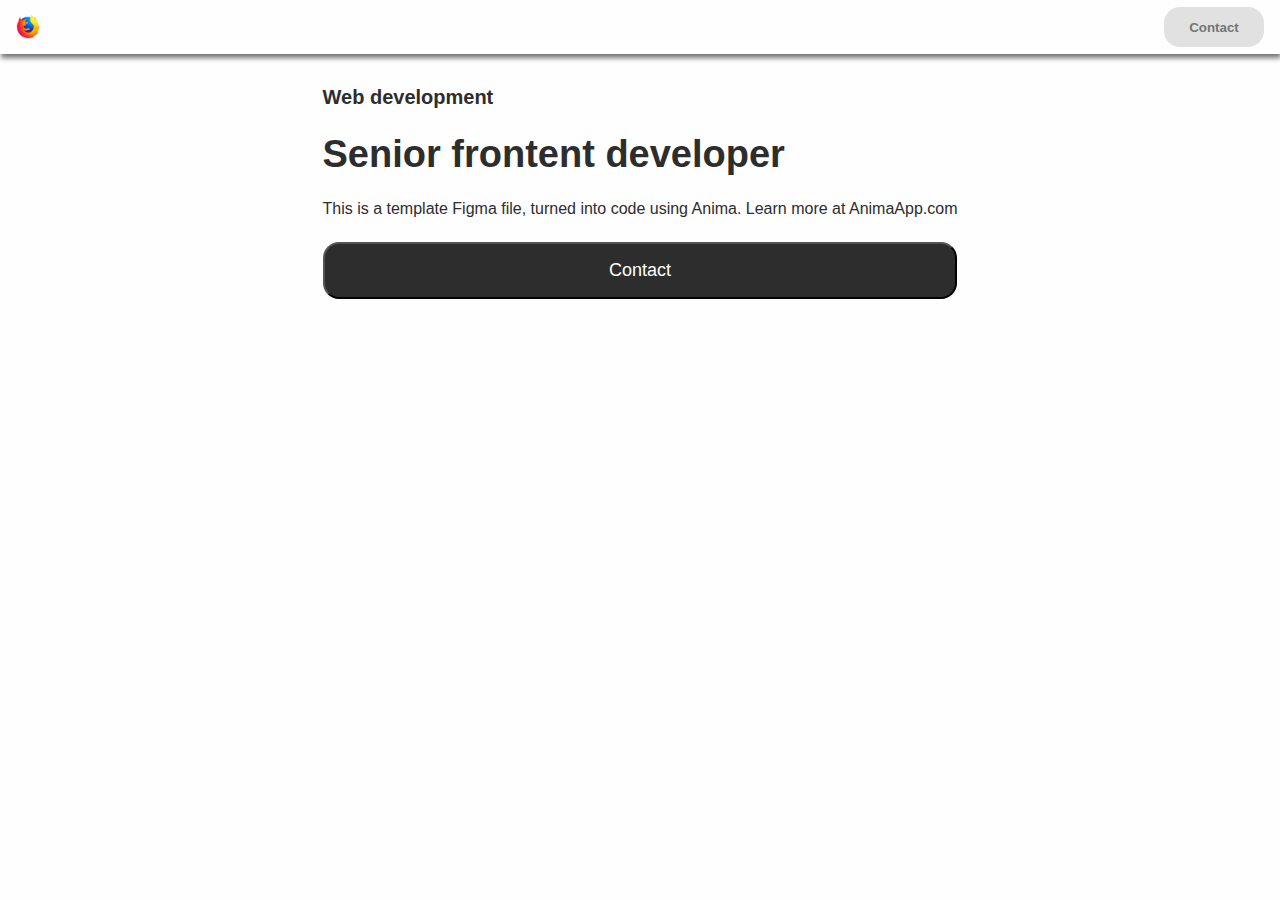
==== tony.html @ 2c091d4d "first commit" ====
<!DOCTYPE html>
<html lang="en">
  <head>
    <meta charset="UTF-8" />
    <meta name="viewport" content="width=device-width, initial-scale=1.0" />
    <meta http-equiv="X-UA-Compatible" content="ie=edge" />
    <link
      rel="stylesheet"
      href="https://cdnjs.cloudflare.com/ajax/libs/font-awesome/6.6.0/css/all.min.css"
    />
    <title>HTML + CSS</title>
    <link rel="stylesheet" href="style.css" />
  </head>
  <body>
    <header class="header">
      <img class="logo" src="OIP.jfif" alt="" />
      <button class="btn">Contact</button>
    </header>

    <main class="profile">
      <img
        class="profile-img"
        src="https://avatars.preply.com/i/logos/i/logos/avatar_2hfhunqu7sb.jpg"
        alt=""
      />

      <div class="info">
        <h2>Web development</h2>
        <h1>Senior frontent developer</h1>
        <p>
          This is a template Figma file, turned into code using Anima. Learn
          more at AnimaApp.com
        </p>

        <button class="contactBtn">Contact</button>
      </div>
    </main>
  </body>
</html>
---- style.css ----
* {
  padding: 0;
  margin: 0;
  box-sizing: border-box;
}

body {
  background-color: #fefefe;
  font-family: sans-serif;
}



.header {
  display: flex;
  align-items: center;
  justify-content: space-between;
  padding: 16px;
  height: 54px;

  box-shadow: 1px 4px 5px 0px #757575;
}

.logo {
  width: px;
  height: 24px;
}

.btn {
  padding: 12px;
  border: none;
  border-radius: 16px;
  background-color: #e1e1e1;

  font-weight: bold;

  width: 100px;
  height: 40px;
  color: #757575;
}

.profile {
  padding: 16px;
  display: flex;
  gap: 16px;

  flex-direction: column;
  /* // horizontal / vertical-align */
  justify-content: center;


  /* // vertical-align: // horizontal */

  align-items: center;
 
}

.profile-img {
  border-radius: 16px;
  width: 250px;
  box-shadow: 1px 4px 5px 0px #757575;
}

.info {
  color: #2D2D2D;


  display: flex;
  flex-direction: column;
  gap: 24px;


}


.info h2 {
  font-size: 20px;

}

.info h1 {
  font-size: 38px;

}


.contactBtn {
  padding: 16px;
  background-color: #2D2D2D;
  color: #FFFFFF ;
  font-size: 18px;
  font-weight: semibold;

  border-radius: 16px;
}
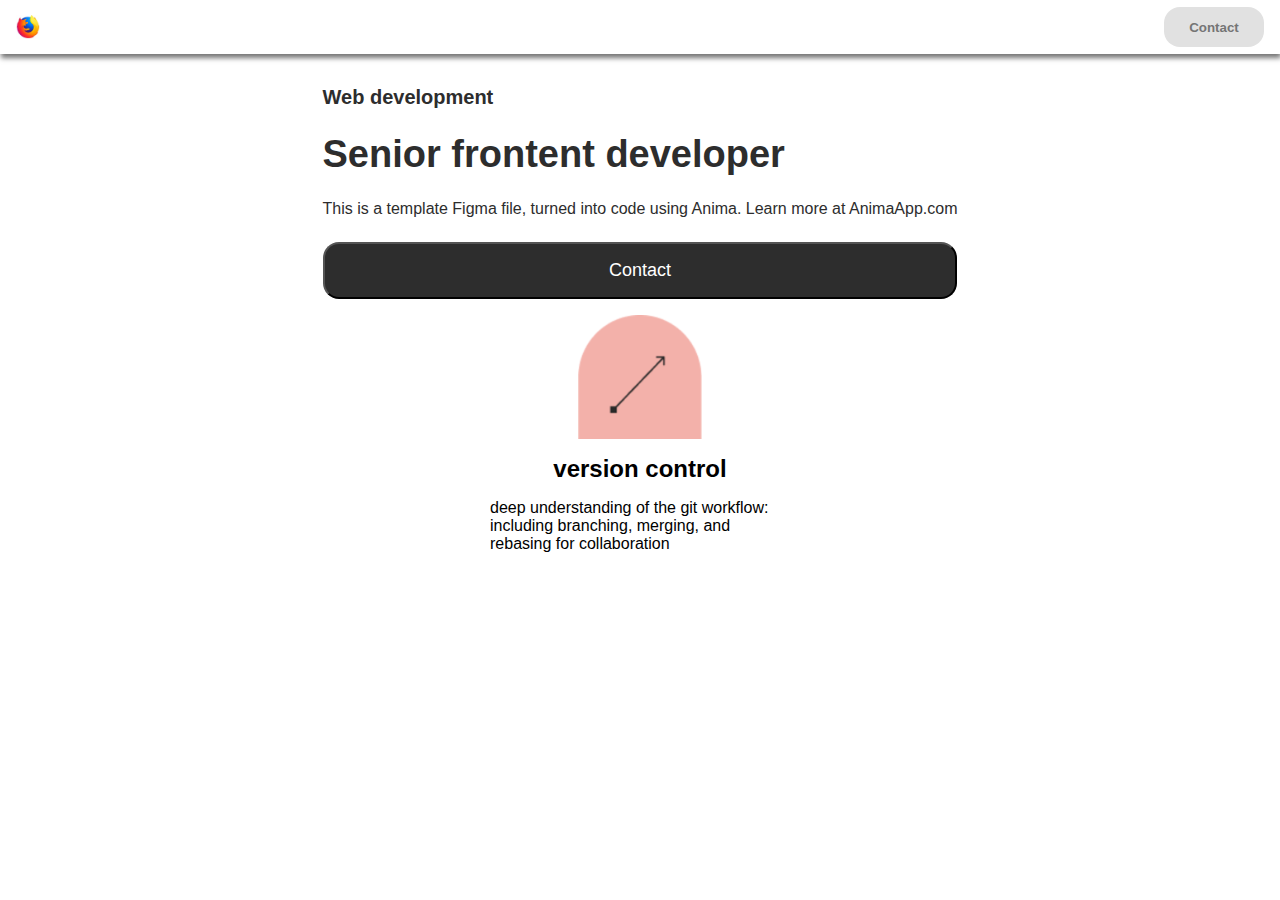
==== commit c6fedf47: "skill-changes" ====
--- a/tony.html
+++ b/tony.html
@@ -34,6 +34,16 @@
 
         <button class="contactBtn">Contact</button>
       </div>
+      <div class="skill-container">
+        <div class="skill-card">
+          <img src="Skills_Card_Icon.png" class="skill-img" alt="" />
+          <h2>version control</h2>
+          <p>
+            deep understanding of the git workflow: including branching,
+            merging, and rebasing for collaboration
+          </p>
+        </div>
+      </div>
     </main>
   </body>
 </html>
--- a/style.css
+++ b/style.css
@@ -5,7 +5,7 @@
 }
 
 body {
-  background-color: #fefefe;
+  background-color: white;
   font-family: sans-serif;
 }
 
@@ -22,7 +22,7 @@
 }
 
 .logo {
-  width: px;
+  width: 24px;
   height: 24px;
 }
 
@@ -92,4 +92,20 @@
   font-weight: semibold;
 
   border-radius: 16px;
-}+}
+
+
+
+.skill-img{
+width: 124px;
+height: 124px;
+}
+.skill-card{
+  display: flex;
+  flex-direction: column;
+  gap: 16px;
+  width: 300px;
+  justify-content: center;
+   align-items: center;
+}
+
